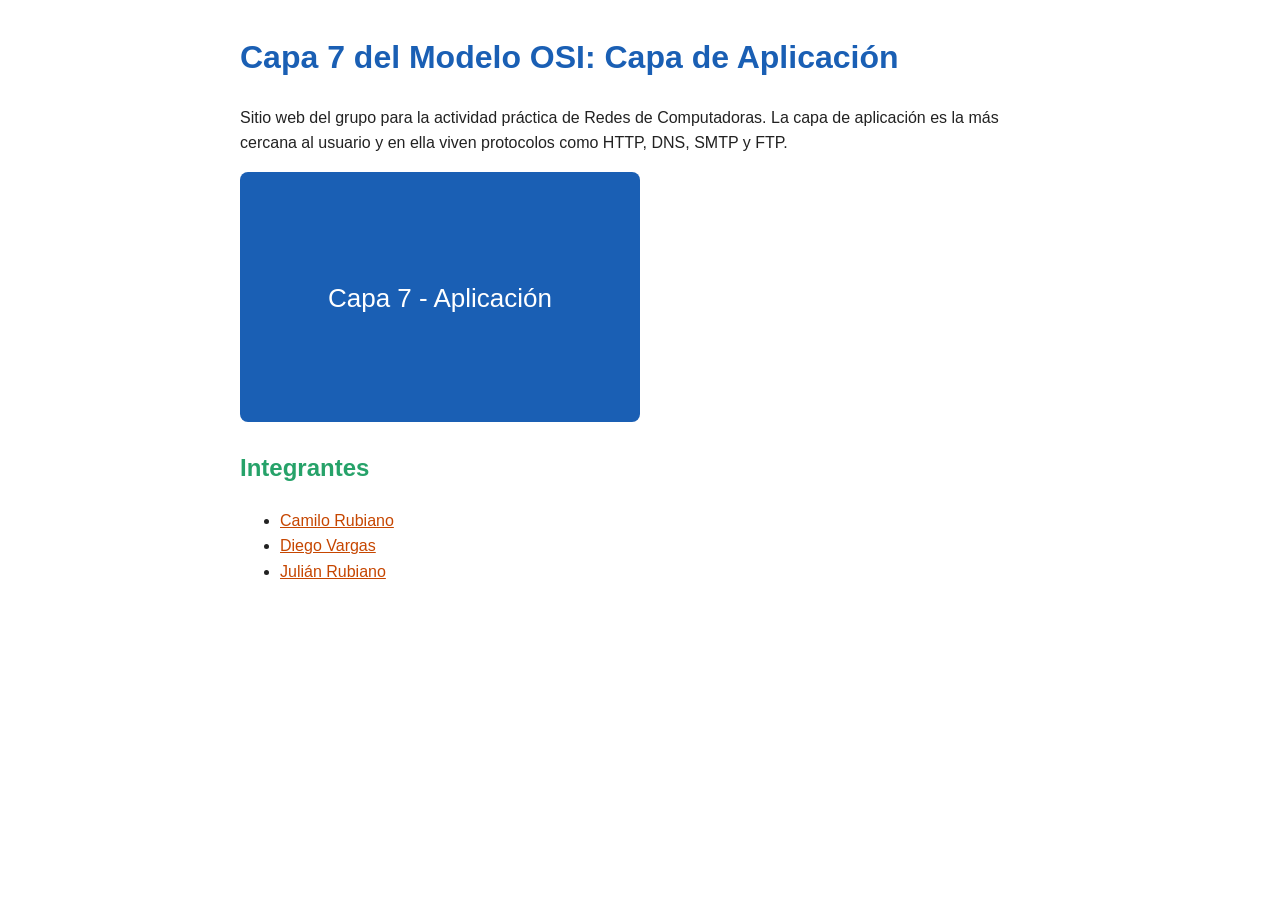
==== index.html @ 045f1edd "Sitio inicial Capa 7" ====
<!DOCTYPE html>
<html lang="es">
<head>
  <meta charset="UTF-8">
  <meta name="viewport" content="width=device-width, initial-scale=1.0">
  <title>Capa 7 - Grupo 2</title>
  <link rel="stylesheet" href="css/estilos.css">
</head>
<body>
  <h1>Capa 7 del Modelo OSI: Capa de Aplicación</h1>
  <p>Sitio web del grupo para la actividad práctica de Redes de Computadoras. La capa de aplicación es la más cercana al usuario y en ella viven protocolos como HTTP, DNS, SMTP y FTP.</p>
  <img src="img/portada.svg" alt="Portada del grupo: Capa 7 del modelo OSI" width="400">
  <h2>Integrantes</h2>
  <ul>
    <li><a href="integrantes/integrante1.html">Camilo Rubiano</a></li>
    <li><a href="integrantes/integrante2.html">Diego Vargas</a></li>
    <li><a href="integrantes/integrante3.html">Julián Rubiano</a></li>
  </ul>
</body>
</html>
---- css/estilos.css ----
body { font-family: Arial, sans-serif; max-width: 800px; margin: 2rem auto; padding: 0 1rem; line-height: 1.6; color: #222; }
h1 { color: #1a5fb4; }
h2 { color: #26a269; }
a { color: #c64600; }
img { border-radius: 8px; max-width: 100%; height: auto; }
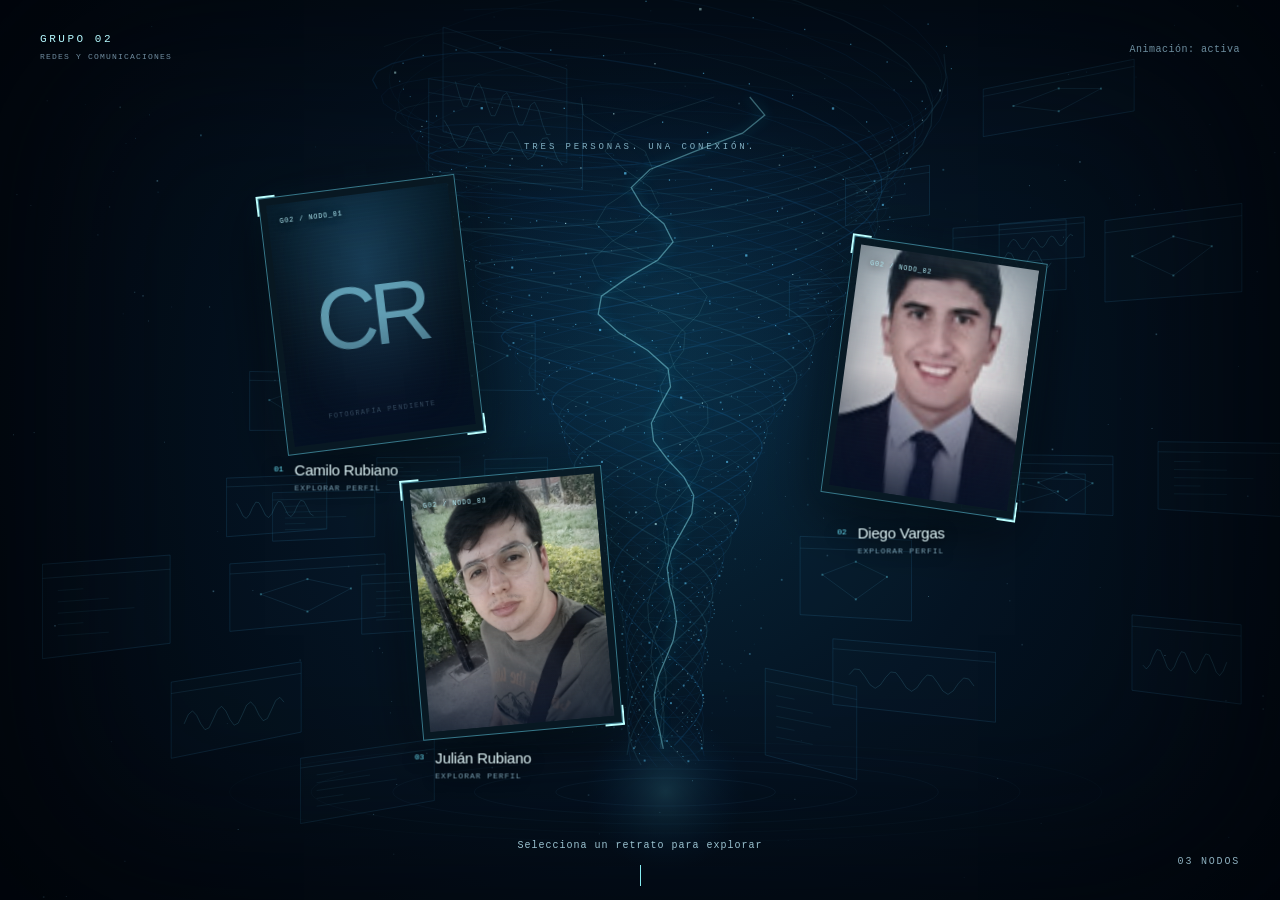
==== commit ed050f3e: "Rediseña experiencia del grupo e incorpora foto de Julián" ====
--- a/index.html
+++ b/index.html
@@ -3,18 +3,33 @@
 <head>
   <meta charset="UTF-8">
   <meta name="viewport" content="width=device-width, initial-scale=1.0">
-  <title>Capa 7 - Grupo 2</title>
-  <link rel="stylesheet" href="css/estilos.css">
+  <meta name="theme-color" content="#030910">
+  <meta name="description" content="Tres personas, un recorrido por Redes y Comunicaciones. Explora al grupo 2 en un entorno virtual interactivo.">
+  <title>Grupo 02 · Redes y conexiones</title>
+  <link rel="icon" href="data:,">
+  <link rel="stylesheet" href="./css/estilos.css">
+  <script src="./js/experiencia.js" defer></script>
 </head>
-<body>
-  <h1>Capa 7 del Modelo OSI: Capa de Aplicación</h1>
-  <p>Sitio web del grupo para la actividad práctica de Redes de Computadoras. La capa de aplicación es la más cercana al usuario y en ella viven protocolos como HTTP, DNS, SMTP y FTP.</p>
-  <img src="img/portada.svg" alt="Portada del grupo: Capa 7 del modelo OSI" width="400">
-  <h2>Integrantes</h2>
-  <ul>
-    <li><a href="integrantes/integrante1.html">Camilo Rubiano</a></li>
-    <li><a href="integrantes/integrante2.html">Diego Vargas</a></li>
-    <li><a href="integrantes/integrante3.html">Julián Rubiano</a></li>
-  </ul>
+<body class="home" data-base="." data-member="0">
+  <header class="hud">
+    <a class="brand" href="./index.html" aria-label="Grupo 2: volver a los tres integrantes"><strong>GRUPO 02</strong><span>REDES Y COMUNICACIONES</span></a>
+    <div class="hud-actions"><button class="hud-button return" id="back" type="button" hidden>Volver al equipo</button><button class="hud-button accessibility-control" id="motion" type="button" aria-label="Pausar o reanudar la animación ambiental" aria-pressed="false">Animación: activa</button></div>
+  </header>
+  <main class="universe" aria-label="Experiencia de los integrantes del grupo 2">
+    <canvas id="storm" aria-hidden="true"></canvas><div class="vignette" aria-hidden="true"></div>
+    <section class="landing" id="landing" aria-label="Selecciona un integrante"><h1 class="landing-title">TRES PERSONAS. UNA CONEXIÓN.</h1></section>
+    <section class="focus-scene" id="focus-scene" aria-label="Recorrido del integrante" aria-hidden="true" inert>
+      <svg class="pin-layer" id="pin-layer" width="100%" height="100%" aria-hidden="true"><path class="pin-line"/><circle class="pin-ring" r="8"/><circle class="pin-core" r="2"/><path class="pin-line"/><circle class="pin-ring" r="8"/><circle class="pin-core" r="2"/><path class="pin-line"/><circle class="pin-ring" r="8"/><circle class="pin-core" r="2"/></svg>
+      <div class="focus-photo" id="focus-photo"><div class="photo-frame" id="selected-photo"></div><div class="portrait-name"><div class="member-number" id="selected-number"></div><h1 id="selected-name" tabindex="-1"></h1><p id="selected-subtitle"></p></div></div>
+      <div class="callouts" id="callouts"><p class="chapter-kicker" id="chapter-kicker"></p><article class="callout"><span class="callout-label"></span><h2></h2><p></p></article><article class="callout"><span class="callout-label"></span><h2></h2><p></p></article><article class="callout"><span class="callout-label"></span><h2></h2><p></p></article></div>
+    </section>
+  </main>
+  <div class="scene-identifier" id="scene-identifier" aria-hidden="true" hidden>REDES & COMUNICACIONES<span>DEL ORIGEN AL DESTINO</span></div>
+  <div class="scene-hint"><span id="hint-text">Selecciona un retrato para explorar</span><span class="scroll-mark" aria-hidden="true"></span></div>
+  <span class="scene-counter" id="scene-counter" aria-hidden="true">03 NODOS</span>
+  <nav class="chapter-navigation" id="chapter-navigation" aria-label="Etapas del recorrido" hidden><button type="button" aria-label="1. Biografía">01</button><button type="button" aria-label="2. Aprendizajes">02</button><button type="button" aria-label="3. Recorrido">03</button></nav>
+  <div class="reading-progress" id="reading-progress" aria-hidden="true" hidden><span></span></div>
+  <p class="sr-only" id="screen-status" role="status" aria-live="polite"></p>
+  <noscript><style>.universe,.hud,.scene-hint,.scene-counter{display:none}body.home{overflow:auto;height:auto}.fallback{max-width:700px;padding:40px;margin:auto;font:18px/1.7 system-ui}.fallback a{text-decoration:underline}</style><main class="fallback"><h1>Grupo 02 · Redes y Comunicaciones</h1><p>El recorrido animado necesita JavaScript. Estos son los integrantes del grupo:</p><ul><li><a href="./integrantes/integrante1.html">Camilo Rubiano</a></li><li><a href="./integrantes/integrante2.html">Diego Humberto Vargas Palacios</a></li><li><a href="./integrantes/integrante3.html">Julián Rubiano Santofimio</a></li></ul><h2>Camilo Rubiano</h2><p>Integrante del grupo 2. Biografía pendiente. Temas del curso: OSI, IPv4, VLAN y HTTP.</p><h2>Diego Humberto Vargas Palacios</h2><p>Ingeniero de Sistemas de la Universidad de Ibagué. Le interesan las redes, la infraestructura y los servicios web. Ha estudiado OSI, TCP/IP, IPv4, IPv6, enrutamiento y protocolos de aplicación.</p><h2>Julián Rubiano Santofimio</h2><p>Estudiante de Ingeniería de la Universidad de Ibagué, comprometido con aprender y desafiarse a sí mismo. Su recorrido abarca OSI, subnetting, UTP, VLAN, Cisco, GNS3 y máquinas virtuales.</p></main></noscript>
 </body>
 </html>
--- a/css/estilos.css
+++ b/css/estilos.css
@@ -1,5 +1,137 @@
-body { font-family: Arial, sans-serif; max-width: 800px; margin: 2rem auto; padding: 0 1rem; line-height: 1.6; color: #222; }
-h1 { color: #1a5fb4; }
-h2 { color: #26a269; }
-a { color: #c64600; }
-img { border-radius: 8px; max-width: 100%; height: auto; }
+:root {
+  color-scheme: dark;
+  --bg: #030910;
+  --ink: #e2f8fa;
+  --muted: #8caebd;
+  --cyan: #78e8f1;
+  --blue: #4986fa;
+  --mono: Consolas, "Courier New", monospace;
+  --photo-x: 28;
+  --photo-y: 48;
+}
+* { box-sizing: border-box; }
+html { background: var(--bg); scrollbar-width: thin; scrollbar-color: #295b71 #030910; }
+body { margin: 0; color: var(--ink); font-family: "Segoe UI", Arial, sans-serif; overflow-x: hidden; }
+body.home { height: 100svh; overflow: hidden; }
+body.exploring { min-height: 370svh; }
+button, a { -webkit-tap-highlight-color: transparent; touch-action: manipulation; }
+button { font: inherit; cursor: pointer; }
+a { color: inherit; text-decoration: none; }
+button:focus-visible, a:focus-visible { outline: 2px solid #bdffff; outline-offset: 7px; }
+button[hidden], [hidden] { display: none !important; }
+::selection { color: #03101b; background: var(--cyan); }
+.sr-only { position: absolute; width: 1px; height: 1px; padding: 0; margin: -1px; overflow: hidden; clip-path: inset(50%); white-space: nowrap; }
+.universe { position: fixed; inset: 0; overflow: hidden; isolation: isolate; background: #030910; }
+#storm { position: absolute; inset: 0; width: 100%; height: 100%; z-index: -2; }
+.vignette { position: absolute; inset: 0; pointer-events: none; z-index: -1; box-shadow: inset 0 0 180px 50px #01050ba8; }
+.hud { position: fixed; z-index: 20; top: 30px; left: 40px; right: 40px; display: flex; justify-content: space-between; align-items: flex-start; gap: 25px; pointer-events: none; }
+.brand { pointer-events: auto; font: 11px/1.8 var(--mono); letter-spacing: .23em; }
+.brand strong { font-weight: 400; color: #b5f9ff; }
+.brand span { display: block; color: #708c9f; font-size: 8px; letter-spacing: .15em; }
+.hud-actions { display: flex; gap: 22px; align-items: center; pointer-events: auto; }
+.hud-button { border: 0; padding: 8px 0; background: transparent; font: 10px/1.5 var(--mono); color: #9fbdcb; letter-spacing: .05em; min-height: 38px; }
+.hud-button:hover { color: #d5fcff; }
+.hud-button.return { color: #c1f8fc; }
+.scene-identifier { position: fixed; z-index: 8; bottom: 32px; left: 40px; color: #6d8b9e; font: 8px/1.8 var(--mono); letter-spacing: .18em; pointer-events: none; }
+.scene-identifier span { display: block; color: #b2d4df; font-size: 9px; }
+.scene-hint { position: fixed; z-index: 10; bottom: 33px; left: 50%; transform: translateX(-50%); color: #9cc4d2; font: 10px/1.6 var(--mono); letter-spacing: .1em; text-align: center; width: 65%; pointer-events: none; }
+.scene-hint .scroll-mark { display: block; height: 21px; width: 1px; background: #86ecf2; margin: 11px auto 0; transform-origin: top; animation: scroll-mark 2s ease-in-out infinite; }
+.home .scene-hint { bottom: 14px; }
+.scene-counter { position: fixed; right: 40px; bottom: 33px; z-index: 8; color: #8caebd; font: 10px var(--mono); letter-spacing: .18em; }
+.exploring .scene-counter { display: none; }
+.landing { position: absolute; inset: 0; perspective: 1500px; transition: opacity .65s, transform 1s cubic-bezier(.2,.7,.2,1), filter .7s; }
+.exploring .landing { opacity: 0; transform: translateZ(300px) scale(1.3); filter: blur(12px); pointer-events: none; visibility: hidden; }
+.landing-title { position: absolute; left: 50%; top: 15%; transform: translateX(-50%); color: #81afc2; font: 9px var(--mono); letter-spacing: .32em; white-space: nowrap; font-weight: 400; }
+.member { position: absolute; left: var(--x); top: var(--y); width: clamp(155px, 16vw, 220px); transform: translate(-50%,-50%); outline-offset: 14px; text-align: left; }
+.member:nth-of-type(1) { --x: 29%; --y: 35%; --ry: 15deg; --rz: -7deg; --delay: -.4s; }
+.member:nth-of-type(2) { --x: 73%; --y: 42%; --ry: -18deg; --rz: 8deg; --delay: -1.8s; }
+.member:nth-of-type(3) { --x: 40%; --y: 67%; --ry: 12deg; --rz: -5deg; --delay: -2.8s; }
+.member .photo-frame { transform: rotateY(var(--ry)) rotateZ(var(--rz)); animation: levitate 6s ease-in-out var(--delay) infinite; transition: filter .35s, box-shadow .35s; }
+.member:hover .photo-frame, .member:focus-visible .photo-frame { box-shadow: 0 0 0 1px #a0f6ff, 0 0 65px #41d8ff40; filter: brightness(1.2); }
+.member-caption { position: absolute; left: 5px; top: calc(100% + 17px); display: flex; gap: 11px; align-items: start; white-space: nowrap; text-shadow: 0 2px 14px #000; }
+.member-caption b { font: 8px/2 var(--mono); color: #6de5fa; font-weight: 400; }
+.member-caption strong { font-size: 15px; line-height: 1.2; font-weight: 400; letter-spacing: -.015em; }
+.member-caption span { display: block; margin-top: 4px; font: 8px var(--mono); color: #7a9fb0; letter-spacing: .12em; }
+.photo-frame { position: relative; width: 100%; aspect-ratio: .79; padding: 7px; background: #091923d9; border: 1px solid #5bc5dc8c; box-shadow: 0 15px 60px #0009, 0 0 28px #1883a81a; transform-style: preserve-3d; }
+.photo-frame:before, .photo-frame:after { content: ""; position: absolute; pointer-events: none; z-index: 3; width: 18px; height: 18px; border-color: #bcffff; border-style: solid; }
+.photo-frame:before { top: -3px; left: -3px; border-width: 2px 0 0 2px; }
+.photo-frame:after { bottom: -3px; right: -3px; border-width: 0 2px 2px 0; }
+.photo-window { width: 100%; height: 100%; position: relative; overflow: hidden; background: #0b1b27; }
+.photo-window img { display: block; height: 100%; width: 100%; object-fit: cover; object-position: center 40%; filter: saturate(.55) contrast(1.06); }
+.photo-window:after { content: ""; position: absolute; inset: 0; pointer-events: none; background: linear-gradient(180deg,#147fa51c,transparent 50%,#030c23b0), repeating-linear-gradient(0deg,transparent,transparent 3px,#4abfff06 4px); box-shadow: inset 0 0 50px #06172680; }
+.placeholder { height: 100%; display: flex; align-items: center; justify-content: center; flex-direction: column; background: radial-gradient(ellipse at 50% 30%, #173850, #07131e 75%); }
+.placeholder .initials { color: #8cdaef; font-size: clamp(48px,7vw,88px); font-weight: 200; letter-spacing: -.08em; line-height: 1; opacity: .65; }
+.placeholder .reserved { position: absolute; bottom: 22px; color: #769aac; font: 7px var(--mono); letter-spacing: .2em; }
+.photo-window .frame-id { position: absolute; top: 13px; left: 12px; color: #b0eaf4; font: 7px var(--mono); letter-spacing: .12em; z-index: 2; text-shadow: 0 1px 8px #000; }
+.focus-scene { position: absolute; inset: 0; perspective: 1400px; opacity: 0; pointer-events: none; transition: opacity .7s ease; }
+.exploring .focus-scene { opacity: 1; pointer-events: auto; }
+.focus-photo { position: absolute; width: clamp(230px,25vw,345px); top: calc(var(--photo-y) * 1%); left: calc(var(--photo-x) * 1%); transform: translate(-50%,-50%) rotateY(var(--angle,18deg)) rotateZ(var(--roll,-4deg)) scale(var(--scale,1)); will-change: transform,left; }
+.focus-photo .photo-frame { aspect-ratio: .76; background: #091923e0; box-shadow: 0 25px 80px #000b, 0 0 55px #36caff17; }
+.focus-photo .photo-window img { filter: saturate(.65) contrast(1.03); }
+.focus-photo .placeholder .initials { font-size: clamp(75px,11vw,130px); }
+.portrait-name { position: absolute; top: calc(100% + 24px); left: 0; right: -60px; }
+.portrait-name .member-number { color: #6de5fa; font: 9px var(--mono); letter-spacing: .16em; margin-bottom: 8px; }
+.portrait-name h1 { margin: 0; font-size: clamp(23px,2.8vw,37px); line-height: 1.1; letter-spacing: -.04em; font-weight: 350; }
+.portrait-name p { margin: 8px 0 0; color: #8fabb9; font: 9px/1.6 var(--mono); letter-spacing: .08em; text-transform: uppercase; }
+.callouts { position: absolute; top: 25%; left: 59%; width: 32%; opacity: var(--info-opacity,1); transform: translateY(var(--info-shift,0px)); }
+.callouts.left { left: 9%; }
+.chapter-kicker { margin: 0 0 27px; color: #8aeafa; font: 9px var(--mono); letter-spacing: .23em; text-transform: uppercase; }
+.callout { position: relative; padding: 0 0 0 21px; margin-bottom: 31px; border-left: 1px solid #457f9360; }
+.callout:before { content: ""; position: absolute; left: -3px; top: 8px; width: 5px; height: 5px; background: #b0f9ff; box-shadow: 0 0 14px #48d4ff; }
+.callout .callout-label { color: #6e99ac; font: 8px var(--mono); letter-spacing: .18em; text-transform: uppercase; }
+.callout h2 { margin: 5px 0 8px; color: #d9f4fa; font-size: clamp(17px,2vw,24px); line-height: 1.2; font-weight: 400; letter-spacing: -.02em; }
+.callout p { margin: 0; color: #99b6c6; font-size: clamp(12px,1.15vw,15px); line-height: 1.8; max-width: 440px; }
+.pin-layer { position: absolute; inset: 0; pointer-events: none; overflow: visible; z-index: 4; }
+.pin-line { fill: none; stroke: #66cee6; stroke-width: .8; opacity: .65; }
+.pin-ring { fill: #071a28cc; stroke: #b2faff; stroke-width: .9; }
+.pin-core { fill: #b6ffff; }
+.chapter-navigation { position: fixed; z-index: 15; bottom: 30px; right: 40px; display: flex; gap: 7px; }
+.chapter-navigation button { border: 1px solid #375367; background: #07131d80; color: #7b9aaa; width: 36px; height: 36px; font: 9px var(--mono); padding: 0; }
+.chapter-navigation button[aria-current="step"] { color: #b5fcff; border-color: #8ceafa; background: #123242a6; box-shadow: 0 0 20px #65e5ff15; }
+.reading-progress { position: fixed; z-index: 21; right: 0; top: 0; width: 2px; height: 100%; background: #1936435e; }
+.reading-progress span { display: block; width: 100%; height: 100%; background: #8debf4; transform: scaleY(var(--progress,0)); transform-origin: top; box-shadow: 0 0 10px #65d8ff; }
+.accessibility-control { color: #6d8e9f; }
+.reduced-motion .member .photo-frame { animation: none; }
+.reduced-motion .scene-hint .scroll-mark { animation: none; }
+.reduced-motion .landing,.reduced-motion .focus-scene { transition: none; }
+@keyframes levitate { 0%,100% { transform: rotateY(var(--ry)) rotateZ(var(--rz)) translateY(0); } 50% { transform: rotateY(calc(var(--ry) - 6deg)) rotateZ(calc(var(--rz) + 2deg)) translateY(-10px); } }
+@keyframes scroll-mark { 0%,100% { opacity: .3; transform: scaleY(.45); } 50% { opacity: 1; transform: scaleY(1); } }
+@media (min-width:1600px) { .member { width: 235px; }.focus-photo { width: 370px; } }
+@media (max-height:700px) and (min-width:761px) { .member { width: 145px; }.focus-photo { width: 210px; }.portrait-name h1 { font-size:25px; }.portrait-name { top:calc(100% + 15px); }.callouts { top:21%; }.callout { margin-bottom:20px; }.callout h2 { font-size:18px; }.callout p { font-size:12px; }.chapter-kicker { margin-bottom:20px; } }
+@media (max-width:760px) {
+  .hud { top: 20px; left: 22px; right: 22px; gap:12px; }
+  .brand { font-size: 9px; letter-spacing:.17em; }.brand span { font-size:6px; letter-spacing:.08em; }
+  .hud-actions { gap:15px; }.hud-button { font-size:8px; }.accessibility-control { max-width:105px; text-align:right; }
+  .scene-identifier { left:22px; bottom:23px; font-size:6px; }.scene-identifier span { font-size:7px; }
+  .scene-hint { bottom:25px; font-size:8px; width:70%; }.scene-counter { right:22px; bottom:27px; font-size:8px; }
+  .home .scene-identifier { display:none; }.landing-title { top:15%; font-size:7px; letter-spacing:.2em; }
+  .member { width:clamp(105px,29vw,170px); }
+  .member:nth-of-type(1) { --x:25%; --y:34%; --rz:-7deg; }
+  .member:nth-of-type(2) { --x:75%; --y:48%; --rz:8deg; }
+  .member:nth-of-type(3) { --x:30%; --y:70%; --rz:-6deg; }
+  .member-caption { top:calc(100% + 12px); gap:6px; left:0; }
+  .member-caption strong { font-size:12px; }.member-caption b { font-size:6px; }.member-caption span { font-size:6px; }
+  .photo-frame { padding:5px; }.photo-frame:before,.photo-frame:after { width:13px; height:13px; }
+  .placeholder .initials { font-size:50px; }.placeholder .reserved { font-size:5px; letter-spacing:.08em; bottom:14px; }
+  .photo-window .frame-id { font-size:5px; top:9px; left:8px; }
+  body.exploring { min-height:390svh; }
+  .focus-photo { width:clamp(118px,32vw,210px); top:25%; }
+  .focus-photo .photo-frame { aspect-ratio:.8; }
+  .focus-photo .placeholder .initials { font-size:60px; }
+  .portrait-name { top:calc(100% + 14px); right:-60px; }.portrait-name .member-number { font-size:6px; margin-bottom:6px; }
+  .portrait-name h1 { font-size:18px; }.portrait-name p { font-size:6px; max-width:180px; }
+  .callouts,.callouts.left { top:52%; left:11%; width:78%; }
+  .chapter-kicker { font-size:8px; margin-bottom:15px; }
+  .callout { margin-bottom:16px; padding-left:16px; }.callout .callout-label { font-size:6px; }
+  .callout h2 { font-size:15px; margin:3px 0 5px; }.callout p { font-size:11px; line-height:1.6; max-width:none; }
+  .chapter-navigation { right:22px; bottom:21px; gap:5px; }.chapter-navigation button { width:30px; height:30px; font-size:8px; }
+  .exploring .scene-hint { width:38%; font-size:7px; left:47%; bottom:25px; }
+  .pin-line { opacity:.42; }.pin-ring { stroke-width:.7; }
+}
+@media (max-width:760px) and (max-height:740px) {
+  .focus-photo { width:105px; top:20%; }.portrait-name h1 { font-size:16px; }.portrait-name p { max-width:140px; }
+  .callouts,.callouts.left { top:46%; }.callout { margin-bottom:10px; }.callout h2 { font-size:13px; margin:3px 0 4px; }.callout p { font-size:10px; line-height:1.5; }.chapter-kicker { margin-bottom:10px; }
+}
+@media (max-width:360px) { .brand span { display:none; }.hud { left:18px;right:18px; }.hud-actions { gap:10px; } }
+@media (prefers-reduced-motion:reduce) { *,*:before,*:after { animation:none!important; transition:none!important; } }
+@media print { body.exploring { min-height:0; }.universe { position:relative; min-height:900px; background:white; }#storm,.landing,.pin-layer,.hud,.scene-hint,.scene-identifier,.scene-counter,.chapter-navigation,.reading-progress { display:none; }.focus-scene { position:relative; opacity:1; }.focus-photo { position:relative; left:25%; top:240px; }.callouts,.callouts.left { position:relative; left:50%; top:0; width:45%; opacity:1; }.callout h2,.callout p,.chapter-kicker { color:#152e3f; } }
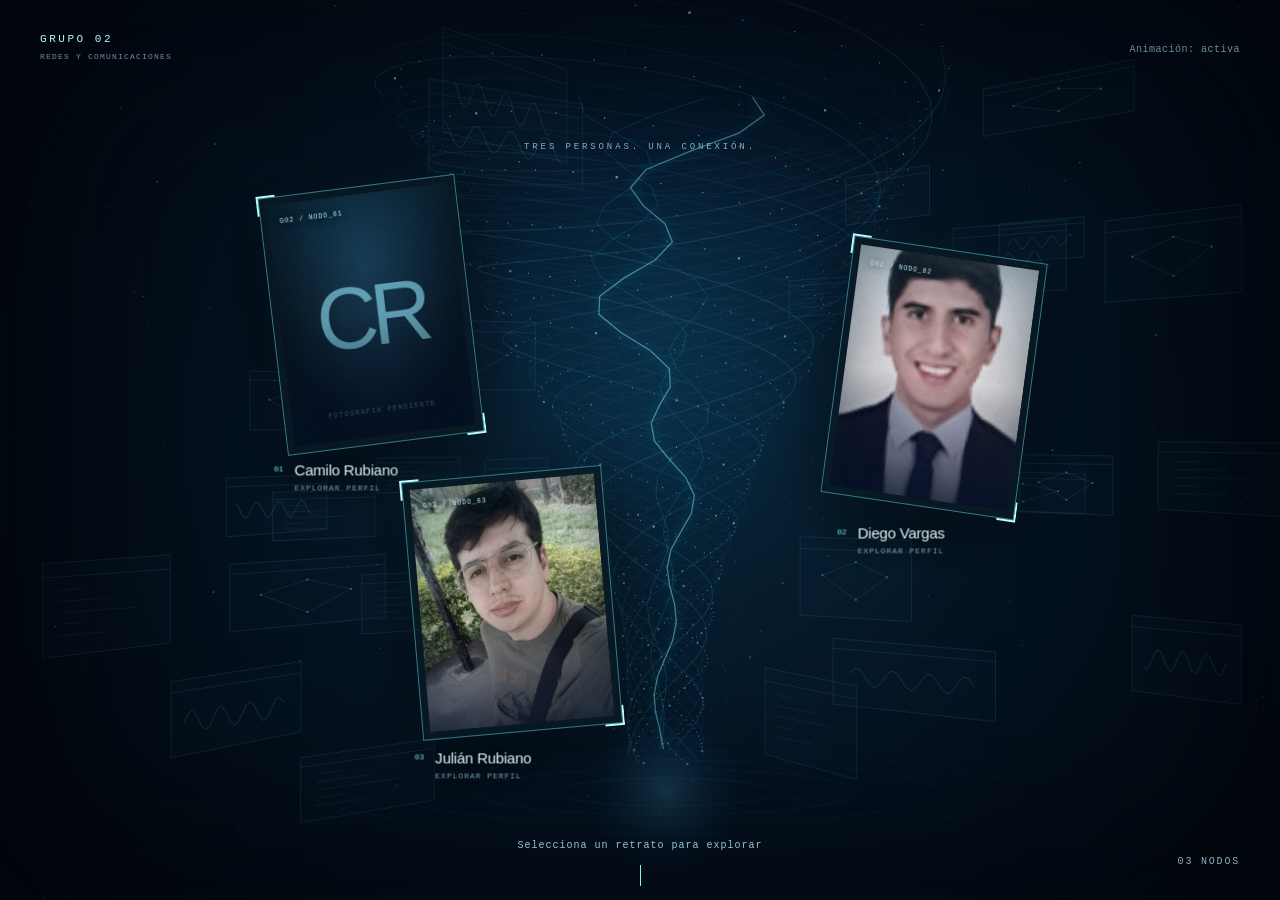
==== commit 141b1e32: "Actualiza la presentación de Camilo Rubiano" ====
--- a/index.html
+++ b/index.html
@@ -30,6 +30,6 @@
   <nav class="chapter-navigation" id="chapter-navigation" aria-label="Etapas del recorrido" hidden><button type="button" aria-label="1. Biografía">01</button><button type="button" aria-label="2. Aprendizajes">02</button><button type="button" aria-label="3. Recorrido">03</button></nav>
   <div class="reading-progress" id="reading-progress" aria-hidden="true" hidden><span></span></div>
   <p class="sr-only" id="screen-status" role="status" aria-live="polite"></p>
-  <noscript><style>.universe,.hud,.scene-hint,.scene-counter{display:none}body.home{overflow:auto;height:auto}.fallback{max-width:700px;padding:40px;margin:auto;font:18px/1.7 system-ui}.fallback a{text-decoration:underline}</style><main class="fallback"><h1>Grupo 02 · Redes y Comunicaciones</h1><p>El recorrido animado necesita JavaScript. Estos son los integrantes del grupo:</p><ul><li><a href="./integrantes/integrante1.html">Camilo Rubiano</a></li><li><a href="./integrantes/integrante2.html">Diego Humberto Vargas Palacios</a></li><li><a href="./integrantes/integrante3.html">Julián Rubiano Santofimio</a></li></ul><h2>Camilo Rubiano</h2><p>Integrante del grupo 2. Biografía pendiente. Temas del curso: OSI, IPv4, VLAN y HTTP.</p><h2>Diego Humberto Vargas Palacios</h2><p>Ingeniero de Sistemas de la Universidad de Ibagué. Le interesan las redes, la infraestructura y los servicios web. Ha estudiado OSI, TCP/IP, IPv4, IPv6, enrutamiento y protocolos de aplicación.</p><h2>Julián Rubiano Santofimio</h2><p>Estudiante de Ingeniería de la Universidad de Ibagué, comprometido con aprender y desafiarse a sí mismo. Su recorrido abarca OSI, subnetting, UTP, VLAN, Cisco, GNS3 y máquinas virtuales.</p></main></noscript>
+  <noscript><style>.universe,.hud,.scene-hint,.scene-counter{display:none}body.home{overflow:auto;height:auto}.fallback{max-width:700px;padding:40px;margin:auto;font:18px/1.7 system-ui}.fallback a{text-decoration:underline}</style><main class="fallback"><h1>Grupo 02 · Redes y Comunicaciones</h1><p>El recorrido animado necesita JavaScript. Estos son los integrantes del grupo:</p><ul><li><a href="./integrantes/integrante1.html">Camilo Rubiano</a></li><li><a href="./integrantes/integrante2.html">Diego Humberto Vargas Palacios</a></li><li><a href="./integrantes/integrante3.html">Julián Rubiano Santofimio</a></li></ul><h2>Camilo Rubiano</h2><p>Soy Camilo Rubiano, integrante del grupo 2 de Redes de Computadoras y aficionado a las redes y la ciberseguridad. Me interesa entender cómo se comunican los dispositivos y cómo proteger la información que viaja entre ellos. Mi objetivo es fortalecer mis conocimientos para configurar redes, identificar problemas de conectividad y comprender sus riesgos de seguridad. En el curso exploro OSI, IPv4, VLAN y HTTP.</p><h2>Diego Humberto Vargas Palacios</h2><p>Ingeniero de Sistemas de la Universidad de Ibagué. Le interesan las redes, la infraestructura y los servicios web. Ha estudiado OSI, TCP/IP, IPv4, IPv6, enrutamiento y protocolos de aplicación.</p><h2>Julián Rubiano Santofimio</h2><p>Estudiante de Ingeniería de la Universidad de Ibagué, comprometido con aprender y desafiarse a sí mismo. Su recorrido abarca OSI, subnetting, UTP, VLAN, Cisco, GNS3 y máquinas virtuales.</p></main></noscript>
 </body>
 </html>
